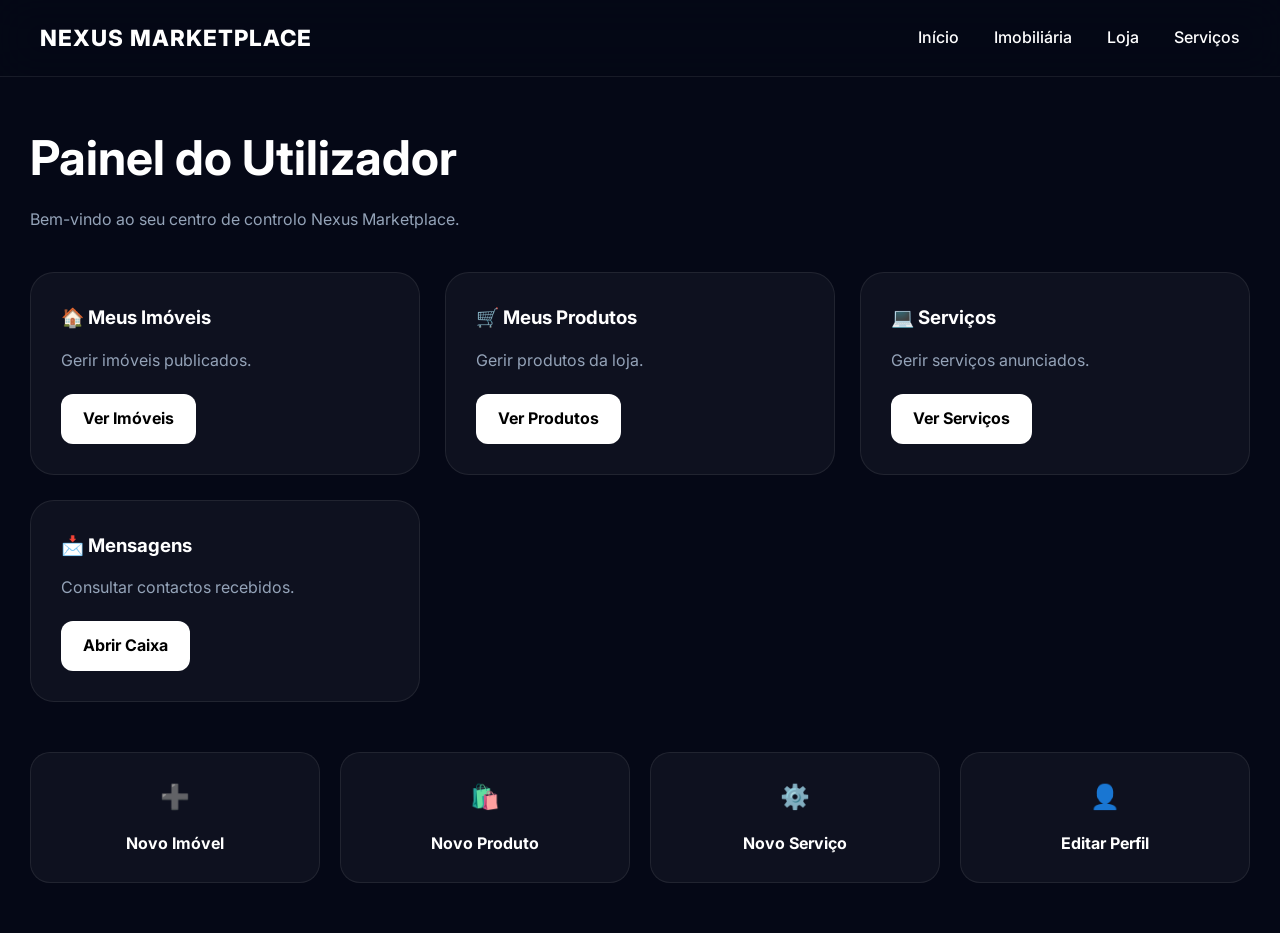
==== pages/dashboard.html @ 7d4bbae0 "Adicionar dashboard Nexus" ====
<!DOCTYPE html>
<html lang="pt">
<head>
<meta charset="UTF-8">
<meta name="viewport" content="width=device-width, initial-scale=1.0">

<title>Dashboard | Nexus Marketplace</title>

<link rel="stylesheet" href="../assets/css/style.css">

<link rel="preconnect" href="https://fonts.googleapis.com">
<link href="https://fonts.googleapis.com/css2?family=Inter:wght@300;400;500;600;700;800&display=swap" rel="stylesheet">

<style>

.dashboard{
padding-top:120px;
padding-left:30px;
padding-right:30px;
padding-bottom:50px;
max-width:1400px;
margin:auto;
}

.dashboard-header{
margin-bottom:40px;
}

.dashboard-header h1{
font-size:3rem;
margin-bottom:10px;
}

.dashboard-header p{
color:#94a3b8;
}

.dashboard-grid{
display:grid;
grid-template-columns:repeat(auto-fit,minmax(300px,1fr));
gap:25px;
}

.dashboard-card{
background:rgba(255,255,255,.04);
border:1px solid rgba(255,255,255,.08);
border-radius:24px;
padding:30px;
transition:.3s;
}

.dashboard-card:hover{
transform:translateY(-5px);
}

.dashboard-card h3{
margin-bottom:15px;
}

.dashboard-card p{
color:#94a3b8;
margin-bottom:20px;
}

.dashboard-btn{
display:inline-block;
padding:12px 22px;
border-radius:12px;
background:white;
color:black;
font-weight:700;
text-decoration:none;
}

.quick-actions{
margin-top:50px;
display:grid;
grid-template-columns:repeat(auto-fit,minmax(220px,1fr));
gap:20px;
}

.action-box{
padding:25px;
border-radius:20px;
background:rgba(255,255,255,.04);
border:1px solid rgba(255,255,255,.08);
text-align:center;
}

.action-box h4{
margin-top:15px;
}

</style>

</head>

<body>

<header class="header">

<nav class="navbar">

<a href="../index.html" class="logo">
NEXUS MARKETPLACE
</a>

<ul class="nav-links">

<li><a href="../index.html">Início</a></li>
<li><a href="imobiliaria.html">Imobiliária</a></li>
<li><a href="loja.html">Loja</a></li>
<li><a href="servicos.html">Serviços</a></li>

</ul>

</nav>

</header>

<section class="dashboard">

<div class="dashboard-header">

<h1>Painel do Utilizador</h1>

<p>
Bem-vindo ao seu centro de controlo Nexus Marketplace.
</p>

</div>

<div class="dashboard-grid">

<div class="dashboard-card">

<h3>🏠 Meus Imóveis</h3>

<p>
Gerir imóveis publicados.
</p>

<a href="#" class="dashboard-btn">
Ver Imóveis
</a>

</div>

<div class="dashboard-card">

<h3>🛒 Meus Produtos</h3>

<p>
Gerir produtos da loja.
</p>

<a href="#" class="dashboard-btn">
Ver Produtos
</a>

</div>

<div class="dashboard-card">

<h3>💻 Serviços</h3>

<p>
Gerir serviços anunciados.
</p>

<a href="#" class="dashboard-btn">
Ver Serviços
</a>

</div>

<div class="dashboard-card">

<h3>📩 Mensagens</h3>

<p>
Consultar contactos recebidos.
</p>

<a href="#" class="dashboard-btn">
Abrir Caixa
</a>

</div>

</div>

<div class="quick-actions">

<div class="action-box">
<h2>➕</h2>
<h4>Novo Imóvel</h4>
</div>

<div class="action-box">
<h2>🛍️</h2>
<h4>Novo Produto</h4>
</div>

<div class="action-box">
<h2>⚙️</h2>
<h4>Novo Serviço</h4>
</div>

<div class="action-box">
<h2>👤</h2>
<h4>Editar Perfil</h4>
</div>

</div>

</section>

<script src="../assets/js/app.js"></script>

</body>
</html>
---- assets/css/style.css ----
/* RESET */

*{
margin:0;
padding:0;
box-sizing:border-box;
font-family:'Inter',sans-serif;
scroll-behavior:smooth;
}

body{
background:#050816;
color:#ffffff;
overflow-x:hidden;
line-height:1.6;
}

/* HEADER */

.header{
position:fixed;
top:0;
left:0;
width:100%;
z-index:1000;
backdrop-filter:blur(20px);
background:rgba(5,8,22,.75);
border-bottom:1px solid rgba(255,255,255,.08);
}

.navbar{
max-width:1400px;
margin:auto;
padding:20px 40px;
display:flex;
align-items:center;
justify-content:space-between;
}

.logo{
text-decoration:none;
color:white;
font-weight:800;
font-size:1.4rem;
letter-spacing:1px;
}

.nav-links{
display:flex;
list-style:none;
gap:35px;
}

.nav-links a{
text-decoration:none;
color:white;
font-weight:500;
transition:.3s;
}

.nav-links a:hover{
color:#60a5fa;
}

.nav-btn{
text-decoration:none;
padding:12px 22px;
background:white;
color:black;
border-radius:999px;
font-weight:600;
}

/* HERO */

.hero{
min-height:100vh;
display:flex;
align-items:center;
justify-content:center;
text-align:center;
padding:120px 20px 60px;

background:
radial-gradient(circle at top left,#2563eb 0%,transparent 35%),
radial-gradient(circle at bottom right,#7c3aed 0%,transparent 35%),
#050816;
}

.hero-content{
max-width:1100px;
}

.hero-badge{
display:inline-block;
padding:12px 24px;
border-radius:999px;
border:1px solid rgba(255,255,255,.12);
background:rgba(255,255,255,.04);
margin-bottom:30px;
}

.hero h1{
font-size:clamp(3rem,8vw,7rem);
line-height:1;
font-weight:900;
margin-bottom:25px;
}

.hero p{
max-width:800px;
margin:auto;
font-size:1.25rem;
color:#cbd5e1;
margin-bottom:40px;
}

.hero-buttons{
display:flex;
justify-content:center;
gap:20px;
flex-wrap:wrap;
}

.btn-primary{
background:white;
color:black;
padding:16px 34px;
border-radius:999px;
text-decoration:none;
font-weight:700;
}

.btn-secondary{
padding:16px 34px;
border-radius:999px;
border:1px solid white;
color:white;
text-decoration:none;
}

/* SECTIONS */

.marketplace,
.featured,
.about,
.contact{
max-width:1400px;
margin:auto;
padding:120px 30px;
}

.section-header{
text-align:center;
margin-bottom:60px;
}

.section-header h2{
font-size:3rem;
margin-bottom:15px;
}

.section-header p{
color:#94a3b8;
font-size:1.1rem;
}

/* CARDS */

.cards{
display:grid;
grid-template-columns:repeat(auto-fit,minmax(260px,1fr));
gap:30px;
}

.card{
background:rgba(255,255,255,.04);
border:1px solid rgba(255,255,255,.08);
border-radius:24px;
padding:35px;
transition:.35s;
}

.card:hover{
transform:translateY(-8px);
border-color:#2563eb;
}

.icon{
font-size:2.5rem;
margin-bottom:20px;
}

.card h3{
margin-bottom:15px;
}

.card p{
color:#cbd5e1;
margin-bottom:20px;
}

.card a{
text-decoration:none;
color:#60a5fa;
font-weight:600;
}

/* FEATURED */

.featured-grid{
display:grid;
grid-template-columns:repeat(auto-fit,minmax(300px,1fr));
gap:30px;
}

.featured-card{
padding:35px;
border-radius:24px;
background:rgba(255,255,255,.04);
border:1px solid rgba(255,255,255,.08);
}

.featured-card h3{
margin-bottom:10px;
}

.featured-card p{
color:#94a3b8;
margin-bottom:20px;
}

.featured-card span{
font-size:1.4rem;
font-weight:700;
}

/* STATS */

.stats{
padding:120px 20px;
display:grid;
grid-template-columns:repeat(4,1fr);
text-align:center;
gap:20px;
}

.stat h3{
font-size:3rem;
margin-bottom:10px;
}

.stat p{
color:#94a3b8;
}

/* ABOUT */

.about-grid{
display:grid;
grid-template-columns:repeat(auto-fit,minmax(280px,1fr));
gap:30px;
}

.about-grid div{
padding:30px;
border-radius:20px;
background:rgba(255,255,255,.04);
border:1px solid rgba(255,255,255,.08);
}

/* CONTACT */

.contact form{
display:flex;
flex-direction:column;
gap:20px;
max-width:800px;
margin:auto;
}

.contact input,
.contact textarea{
padding:18px;
border:none;
border-radius:16px;
background:#111827;
color:white;
}

.contact textarea{
min-height:180px;
resize:none;
}

.contact button{
padding:18px;
border:none;
border-radius:16px;
background:white;
font-weight:700;
cursor:pointer;
}

/* FOOTER */

footer{
padding:60px 20px;
border-top:1px solid rgba(255,255,255,.08);
text-align:center;
}

.footer-content{
max-width:800px;
margin:auto;
}

.footer-content h3{
margin-bottom:15px;
}

.footer-content p{
color:#94a3b8;
margin-bottom:10px;
}

/* MOBILE */

@media(max-width:900px){

.navbar{
flex-direction:column;
gap:20px;
}

.nav-links{
flex-wrap:wrap;
justify-content:center;
}

.hero h1{
font-size:3.2rem;
}

.section-header h2{
font-size:2.2rem;
}

.stats{
grid-template-columns:1fr 1fr;
}

}

@media(max-width:600px){

.stats{
grid-template-columns:1fr;
}

.nav-links{
gap:15px;
}

.hero{
padding-top:180px;
}

.hero h1{
font-size:2.6rem;
}

.hero p{
font-size:1rem;
}

}
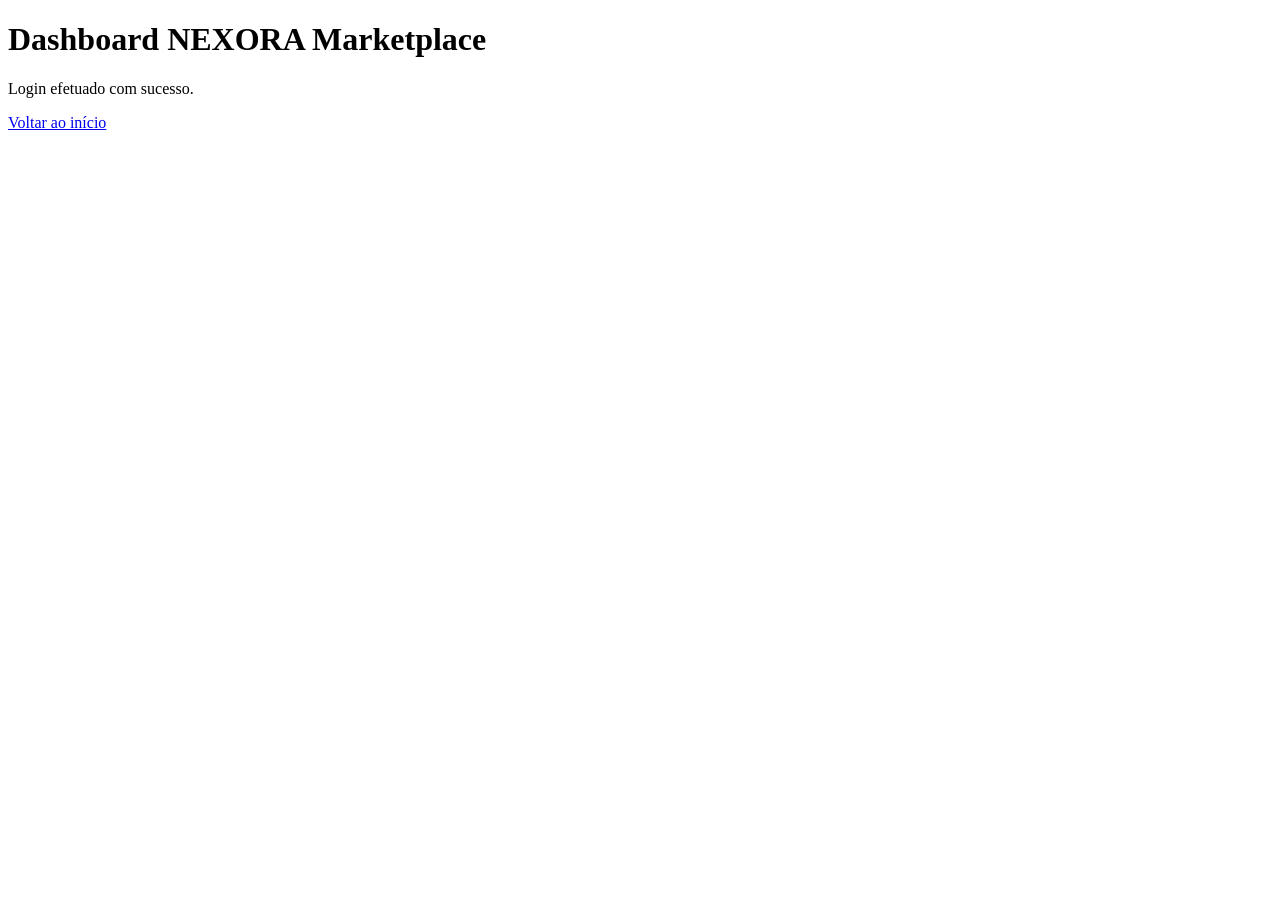
==== commit 444d94f1: "Firebase Login Real" ====
--- a/pages/dashboard.html
+++ b/pages/dashboard.html
@@ -3,220 +3,17 @@
 <head>
 <meta charset="UTF-8">
 <meta name="viewport" content="width=device-width, initial-scale=1.0">
-
-<title>Dashboard | Nexus Marketplace</title>
-
-<link rel="stylesheet" href="../assets/css/style.css">
-
-<link rel="preconnect" href="https://fonts.googleapis.com">
-<link href="https://fonts.googleapis.com/css2?family=Inter:wght@300;400;500;600;700;800&display=swap" rel="stylesheet">
-
-<style>
-
-.dashboard{
-padding-top:120px;
-padding-left:30px;
-padding-right:30px;
-padding-bottom:50px;
-max-width:1400px;
-margin:auto;
-}
-
-.dashboard-header{
-margin-bottom:40px;
-}
-
-.dashboard-header h1{
-font-size:3rem;
-margin-bottom:10px;
-}
-
-.dashboard-header p{
-color:#94a3b8;
-}
-
-.dashboard-grid{
-display:grid;
-grid-template-columns:repeat(auto-fit,minmax(300px,1fr));
-gap:25px;
-}
-
-.dashboard-card{
-background:rgba(255,255,255,.04);
-border:1px solid rgba(255,255,255,.08);
-border-radius:24px;
-padding:30px;
-transition:.3s;
-}
-
-.dashboard-card:hover{
-transform:translateY(-5px);
-}
-
-.dashboard-card h3{
-margin-bottom:15px;
-}
-
-.dashboard-card p{
-color:#94a3b8;
-margin-bottom:20px;
-}
-
-.dashboard-btn{
-display:inline-block;
-padding:12px 22px;
-border-radius:12px;
-background:white;
-color:black;
-font-weight:700;
-text-decoration:none;
-}
-
-.quick-actions{
-margin-top:50px;
-display:grid;
-grid-template-columns:repeat(auto-fit,minmax(220px,1fr));
-gap:20px;
-}
-
-.action-box{
-padding:25px;
-border-radius:20px;
-background:rgba(255,255,255,.04);
-border:1px solid rgba(255,255,255,.08);
-text-align:center;
-}
-
-.action-box h4{
-margin-top:15px;
-}
-
-</style>
-
+<title>Dashboard</title>
 </head>
-
 <body>
 
-<header class="header">
+<h1>Dashboard NEXORA Marketplace</h1>
 
-<nav class="navbar">
+<p>Login efetuado com sucesso.</p>
 
-<a href="../index.html" class="logo">
-NEXUS MARKETPLACE
+<a href="../index.html">
+Voltar ao início
 </a>
-
-<ul class="nav-links">
-
-<li><a href="../index.html">Início</a></li>
-<li><a href="imobiliaria.html">Imobiliária</a></li>
-<li><a href="loja.html">Loja</a></li>
-<li><a href="servicos.html">Serviços</a></li>
-
-</ul>
-
-</nav>
-
-</header>
-
-<section class="dashboard">
-
-<div class="dashboard-header">
-
-<h1>Painel do Utilizador</h1>
-
-<p>
-Bem-vindo ao seu centro de controlo Nexus Marketplace.
-</p>
-
-</div>
-
-<div class="dashboard-grid">
-
-<div class="dashboard-card">
-
-<h3>🏠 Meus Imóveis</h3>
-
-<p>
-Gerir imóveis publicados.
-</p>
-
-<a href="#" class="dashboard-btn">
-Ver Imóveis
-</a>
-
-</div>
-
-<div class="dashboard-card">
-
-<h3>🛒 Meus Produtos</h3>
-
-<p>
-Gerir produtos da loja.
-</p>
-
-<a href="#" class="dashboard-btn">
-Ver Produtos
-</a>
-
-</div>
-
-<div class="dashboard-card">
-
-<h3>💻 Serviços</h3>
-
-<p>
-Gerir serviços anunciados.
-</p>
-
-<a href="#" class="dashboard-btn">
-Ver Serviços
-</a>
-
-</div>
-
-<div class="dashboard-card">
-
-<h3>📩 Mensagens</h3>
-
-<p>
-Consultar contactos recebidos.
-</p>
-
-<a href="#" class="dashboard-btn">
-Abrir Caixa
-</a>
-
-</div>
-
-</div>
-
-<div class="quick-actions">
-
-<div class="action-box">
-<h2>➕</h2>
-<h4>Novo Imóvel</h4>
-</div>
-
-<div class="action-box">
-<h2>🛍️</h2>
-<h4>Novo Produto</h4>
-</div>
-
-<div class="action-box">
-<h2>⚙️</h2>
-<h4>Novo Serviço</h4>
-</div>
-
-<div class="action-box">
-<h2>👤</h2>
-<h4>Editar Perfil</h4>
-</div>
-
-</div>
-
-</section>
-
-<script src="../assets/js/app.js"></script>
 
 </body>
 </html>
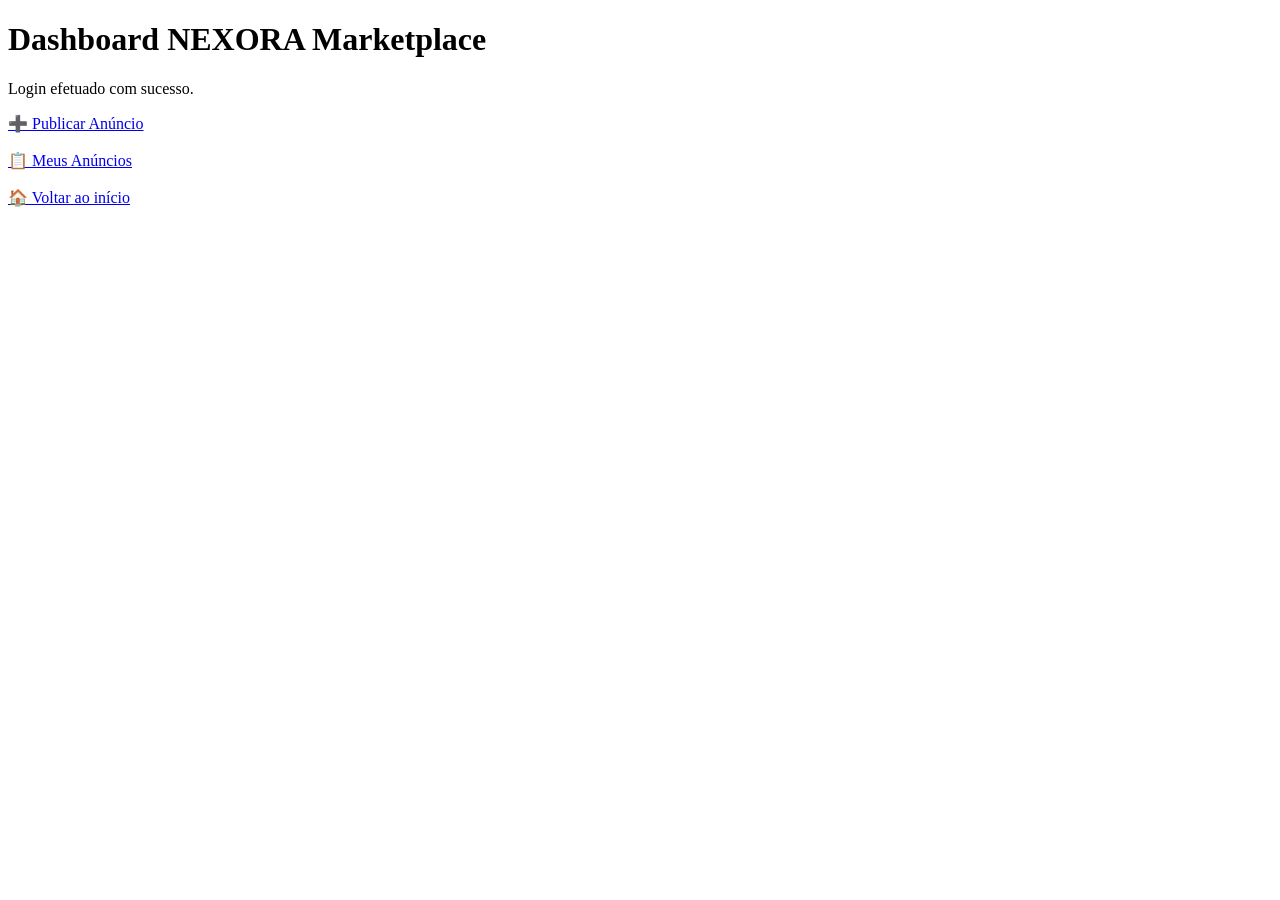
==== commit ddfb923f: "Adicionar sistema de anúncios" ====
--- a/pages/dashboard.html
+++ b/pages/dashboard.html
@@ -11,8 +11,20 @@
 
 <p>Login efetuado com sucesso.</p>
 
+<a href="publicar.html">
+➕ Publicar Anúncio
+</a>
+
+<br><br>
+
+<a href="meus-anuncios.html">
+📋 Meus Anúncios
+</a>
+
+<br><br>
+
 <a href="../index.html">
-Voltar ao início
+🏠 Voltar ao início
 </a>
 
 </body>
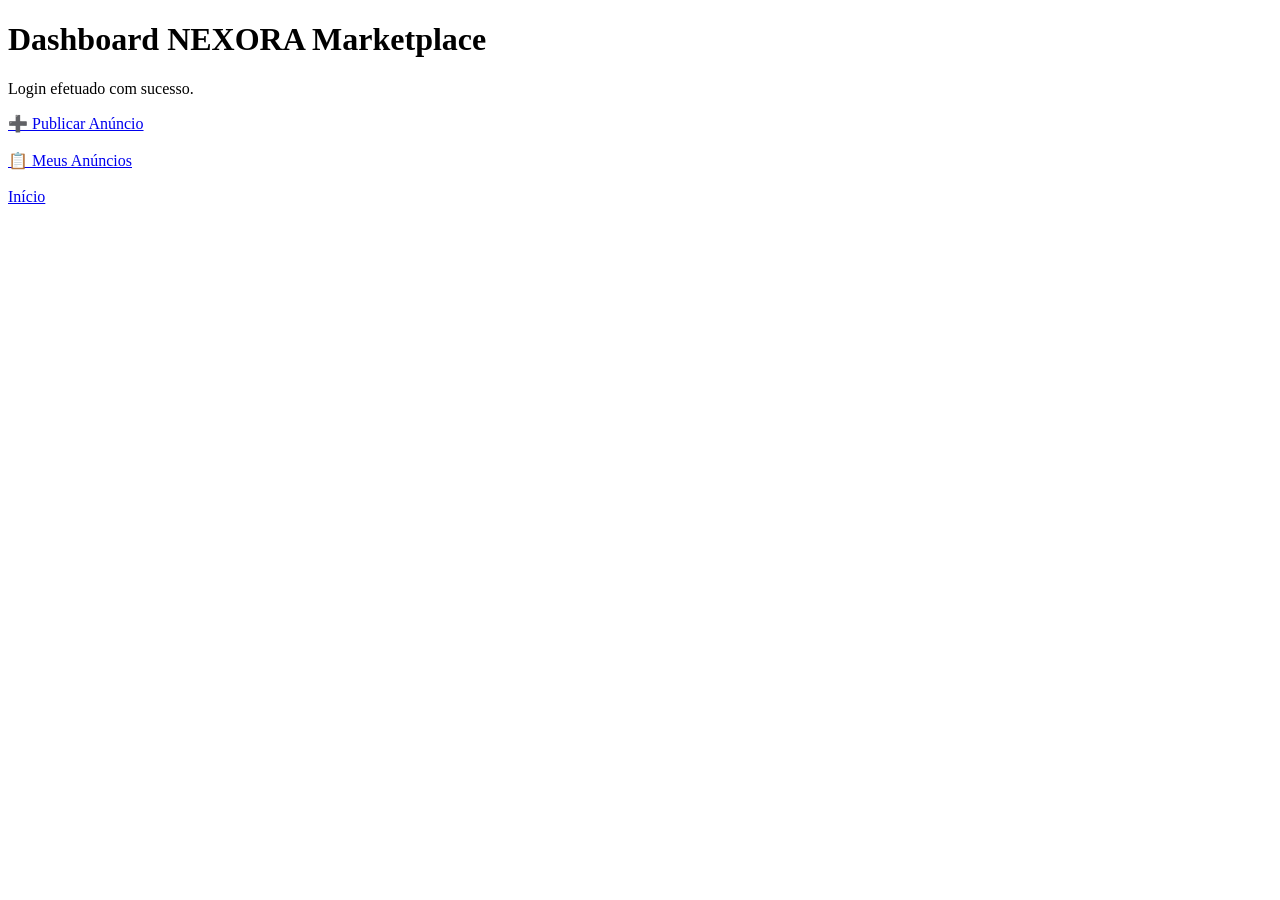
==== commit c7482290: "Corrigir estrutura do projeto" ====
--- a/pages/dashboard.html
+++ b/pages/dashboard.html
@@ -23,9 +23,7 @@
 
 <br><br>
 
-<a href="../index.html">
-🏠 Voltar ao início
-</a>
+<a href="../index.html">Início</a>
 
 </body>
 </html>
